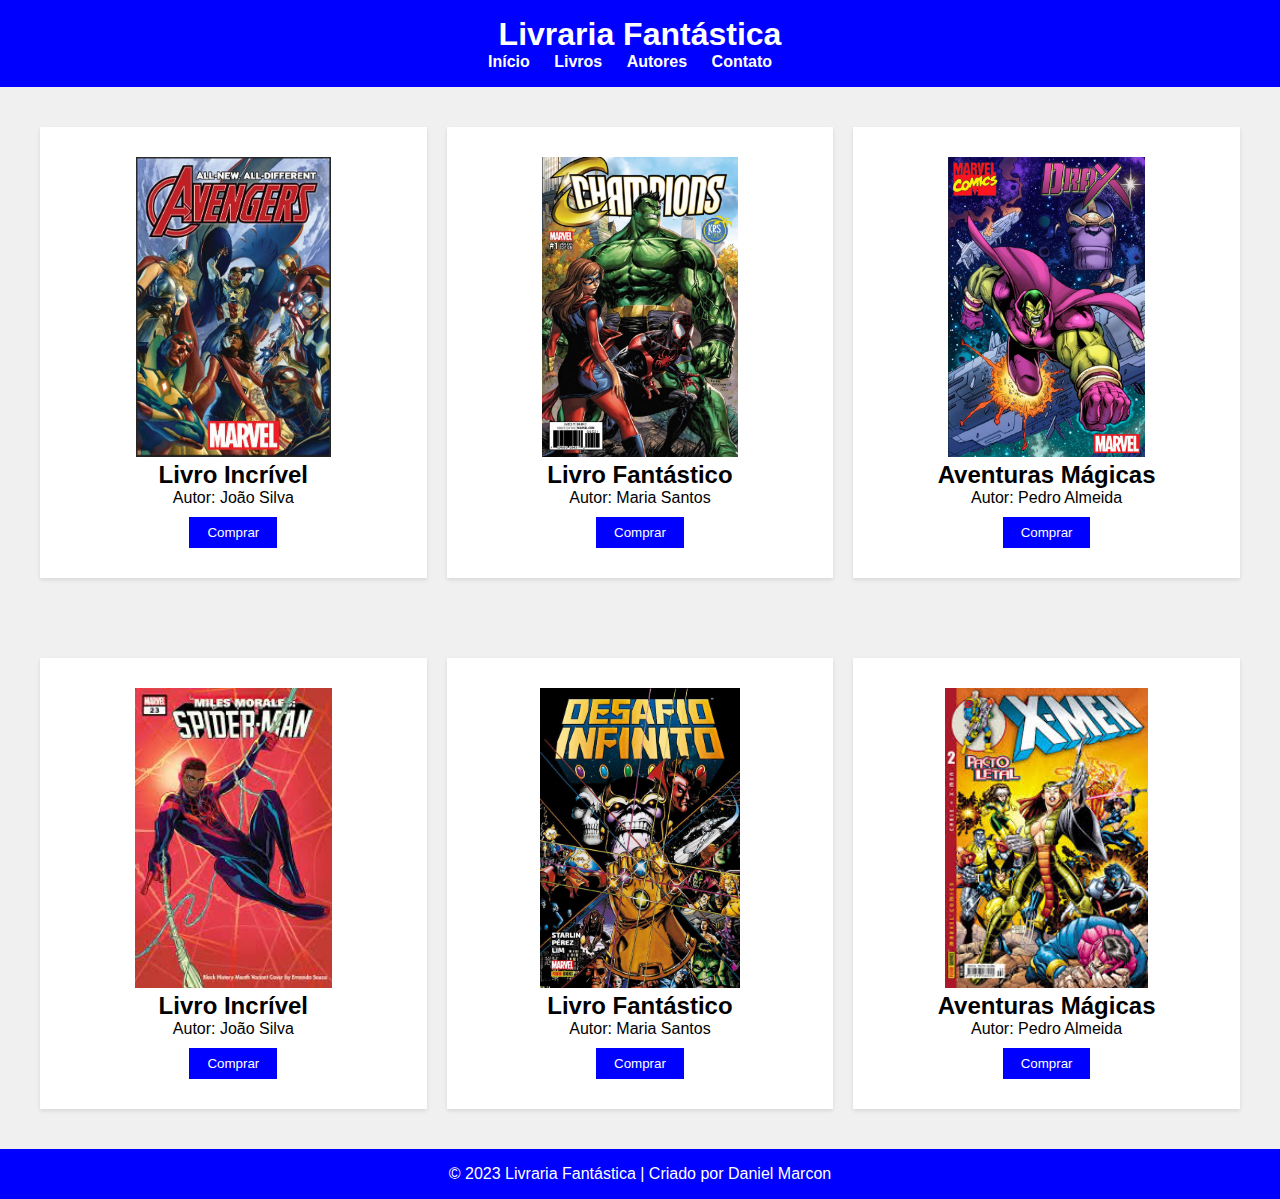
==== index.html @ cdb47e47 "faasdas" ====
<!DOCTYPE html>
<html lang="pt-br">
<head>
    <meta charset="UTF-8">
    <meta name="viewport" content="width=device-width, initial-scale=1.0">
    <title>Livraria</title>
    <link rel="stylesheet" href="style.css">
</head>
<body>
    <header>
        <h1>Livraria Fantástica</h1>
        <nav>
            <ul>
                <li><a href="#">Início</a></li>
                <li><a href="#">Livros</a></li>
                <li><a href="#">Autores</a></li>
                <li><a href="#">Contato</a></li>
            </ul>
        </nav>
    </header>
    <main>
        <section class="cards">
            <div class="card">
                <img src="img/all-new-all-different-avengers-1-capa.jpg" alt="Livro 1">
                <h2>Livro Incrível</h2>
                <p>Autor: João Silva</p>
                <button>Comprar</button>
            </div>

            <div class="card">
                <img src="img/champions4.jpg" alt="Livro 2">
                <h2>Livro Fantástico</h2>
                <p>Autor: Maria Santos</p>
                <button>Comprar</button>
            </div>

            <div class="card">
                <img src="img/Marvel-lançará-capas-celebrando-os-anos-1990_capa.jpg" alt="Livro 3">
                <h2>Aventuras Mágicas</h2>
                <p>Autor: Pedro Almeida</p>
                <button>Comprar</button>
            </div>
        </section>
    </main>
    <main>
        <section class="cards">
            <div class="card">
                <img src="img/download.jfif" alt="Livro 1">
                <h2>Livro Incrível</h2>
                <p>Autor: João Silva</p>
                <button>Comprar</button>
            </div>

            <div class="card">
                <img src="img/Desafio.jpg" alt="Livro 2">
                <h2>Livro Fantástico</h2>
                <p>Autor: Maria Santos</p>
                <button>Comprar</button>
            </div>

            <div class="card">
                <img src="img/images.jfif" alt="Livro 3">
                <h2>Aventuras Mágicas</h2>
                <p>Autor: Pedro Almeida</p>
                <button>Comprar</button>
            </div>
        </section>
    </main>
    <footer>
        <p>&copy; 2023 Livraria Fantástica | Criado por Daniel Marcon</p>
    </footer>
</body>
</html>
---- style.css ----
/* estilos.css */

/* Reset de Estilos */
* {
    margin: 0; /* Remove a margem padrão */
    padding: 0; /* Remove o padding padrão */
    box-sizing: border-box; /* Faz com que o padding e a borda não aumentem o tamanho do elemento */
}

body {
    font-family: Arial, sans-serif; /* Define a fonte padrão */
    background-color: #f0f0f0; /* Define a cor de fundo */
}

header {
    background-color: blue; /* Define a cor de fundo */
    color: #fff; /* Define a cor do texto */
    text-align: center; /* Centraliza o texto */
    padding: 1rem; /* Define um espaçamento interno */
}

nav ul {
    list-style: none; /* Remove a bolinha da lista */
}

nav li {
    display: inline; /* Faz com que os itens da lista fiquem na mesma linha */
    margin-right: 20px; /* Define um espaçamento entre os itens */
}

nav a {
    text-decoration: none; /* Remove o sublinhado dos links */
    color: #fff; /* Define a cor do texto */
    font-weight: bold; /* Define o peso da fonte */
    transition: background-color 0.3s ease;
}
nav a:hover {
    background-color: black;
}

main {
    padding: 30px; /* Define um espaçamento interno */
    overflow: hidden; /* Faz com que o elemento não ultrapasse o tamanho do pai */
}

.card {
    width: calc(33.33% - 20px); /* 33.33% - 40px */
    margin: 10px; /* Define um espaçamento externo */
    padding: 30px; /* Define um espaçamento interno */
    background-color: #fff; /* Define a cor de fundo */
    box-shadow: 0 2px 4px rgba(0, 0, 0, 0.1); /* Adiciona uma sombra */
    text-align: center; /* Centraliza o texto */
    float: left; /* Faz com que os elementos fiquem na mesma linha */
}

.card img {
    max-width: 100%; /* Define a largura máxima da imagem */
    height: 300px; /* Define a altura da imagem */
}

.card button {
    background-color: blue;
    color: #fff;
    border: none;
    padding: 8px 18px;
    margin-top: 10px;
    cursor: pointer; /* Muda o cursor do mouse */
    transition: background-color 0.3s ease; /* Adiciona uma transição suave */
}

.card button:hover {
    background-color: black; /* Muda a cor de fundo ao passar o mouse */
}

footer {
    background-color: blue;
    color: #fff;
    text-align: center;
    padding: 1rem;
}
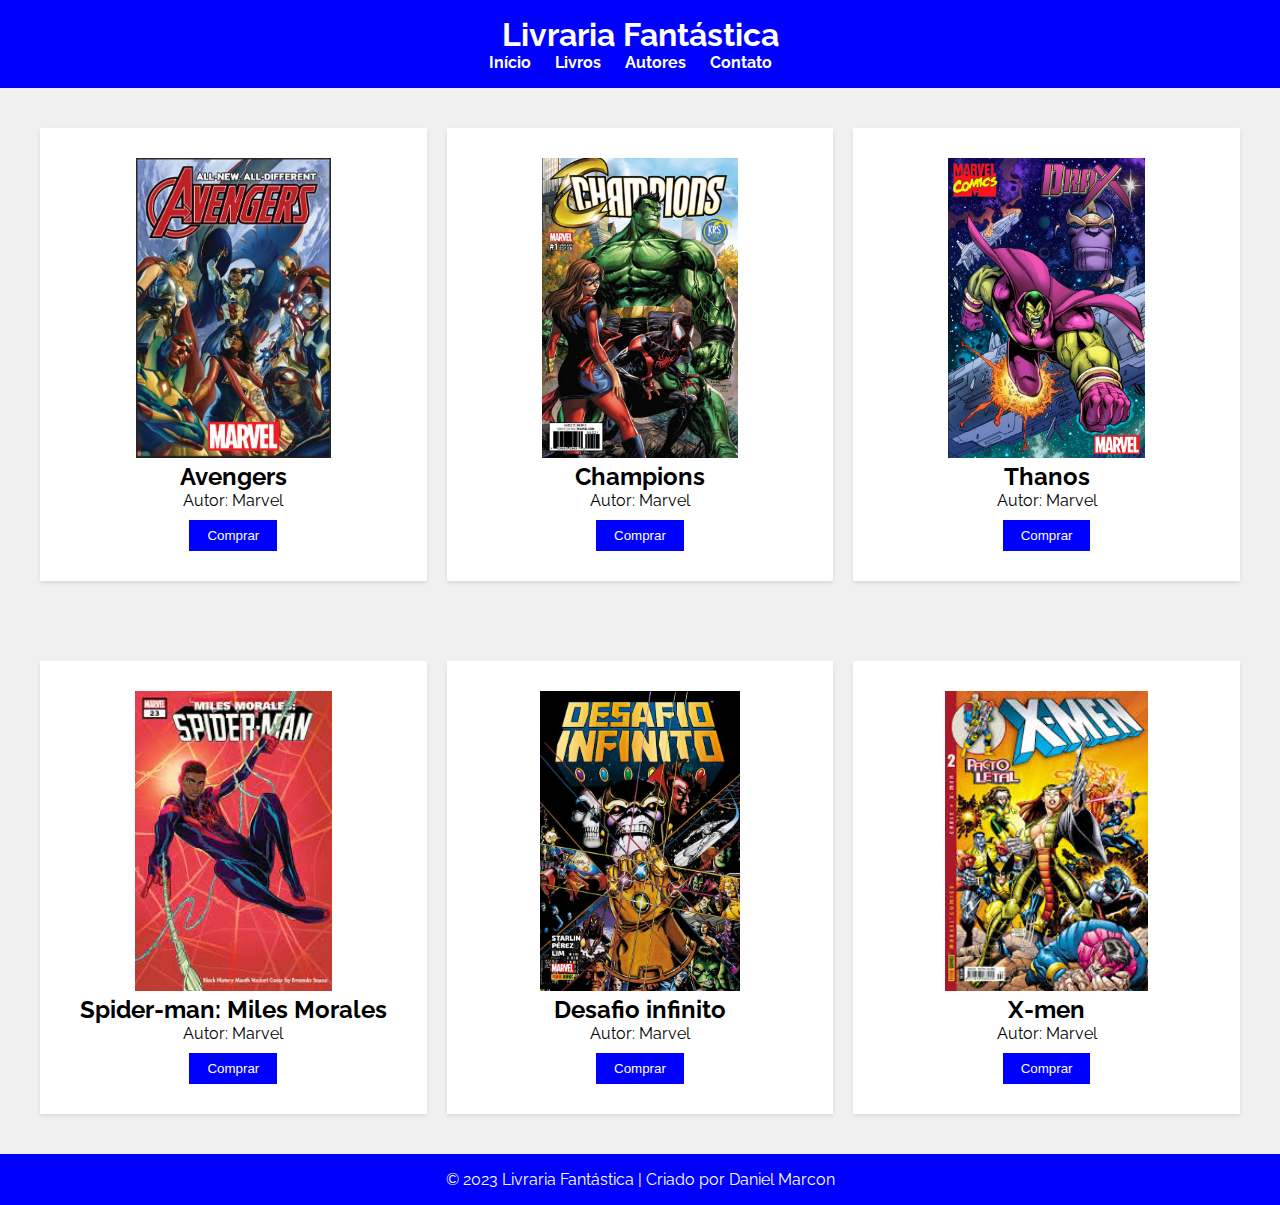
==== commit 3203bed2: "dasdwad" ====
--- a/index.html
+++ b/index.html
@@ -22,22 +22,22 @@
         <section class="cards">
             <div class="card">
                 <img src="img/all-new-all-different-avengers-1-capa.jpg" alt="Livro 1">
-                <h2>Livro Incrível</h2>
-                <p>Autor: João Silva</p>
+                <h2>Avengers</h2>
+                <p>Autor: Marvel</p>
                 <button>Comprar</button>
             </div>
 
             <div class="card">
                 <img src="img/champions4.jpg" alt="Livro 2">
-                <h2>Livro Fantástico</h2>
-                <p>Autor: Maria Santos</p>
+                <h2>Champions</h2>
+                <p>Autor: Marvel</p>
                 <button>Comprar</button>
             </div>
 
             <div class="card">
                 <img src="img/Marvel-lançará-capas-celebrando-os-anos-1990_capa.jpg" alt="Livro 3">
-                <h2>Aventuras Mágicas</h2>
-                <p>Autor: Pedro Almeida</p>
+                <h2>Thanos</h2>
+                <p>Autor: Marvel</p>
                 <button>Comprar</button>
             </div>
         </section>
@@ -46,22 +46,22 @@
         <section class="cards">
             <div class="card">
                 <img src="img/download.jfif" alt="Livro 1">
-                <h2>Livro Incrível</h2>
-                <p>Autor: João Silva</p>
+                <h2>Spider-man: Miles Morales</h2>
+                <p>Autor: Marvel</p>
                 <button>Comprar</button>
             </div>
 
             <div class="card">
                 <img src="img/Desafio.jpg" alt="Livro 2">
-                <h2>Livro Fantástico</h2>
-                <p>Autor: Maria Santos</p>
+                <h2>Desafio infinito</h2>
+                <p>Autor: Marvel</p>
                 <button>Comprar</button>
             </div>
 
             <div class="card">
                 <img src="img/images.jfif" alt="Livro 3">
-                <h2>Aventuras Mágicas</h2>
-                <p>Autor: Pedro Almeida</p>
+                <h2>X-men</h2>
+                <p>Autor: Marvel</p>
                 <button>Comprar</button>
             </div>
         </section>
--- a/style.css
+++ b/style.css
@@ -1,37 +1,35 @@
-/* estilos.css */
-
-/* Reset de Estilos */
+@import url('https://fonts.googleapis.com/css2?family=Raleway:wght@500&display=swap');
 * {
-    margin: 0; /* Remove a margem padrão */
-    padding: 0; /* Remove o padding padrão */
-    box-sizing: border-box; /* Faz com que o padding e a borda não aumentem o tamanho do elemento */
+    margin: 0;
+    padding: 0;
+    box-sizing: border-box;
 }
 
 body {
-    font-family: Arial, sans-serif; /* Define a fonte padrão */
-    background-color: #f0f0f0; /* Define a cor de fundo */
+    font-family: 'Raleway', sans-serif;
+    background-color: #f0f0f0;
 }
 
 header {
-    background-color: blue; /* Define a cor de fundo */
-    color: #fff; /* Define a cor do texto */
-    text-align: center; /* Centraliza o texto */
-    padding: 1rem; /* Define um espaçamento interno */
+    background-color: blue;
+    color: #fff;
+    text-align: center;
+    padding: 1rem;
 }
 
 nav ul {
-    list-style: none; /* Remove a bolinha da lista */
+    list-style: none;
 }
 
 nav li {
-    display: inline; /* Faz com que os itens da lista fiquem na mesma linha */
-    margin-right: 20px; /* Define um espaçamento entre os itens */
+    display: inline;
+    margin-right: 20px;
 }
 
 nav a {
-    text-decoration: none; /* Remove o sublinhado dos links */
-    color: #fff; /* Define a cor do texto */
-    font-weight: bold; /* Define o peso da fonte */
+    text-decoration: none;
+    color: #fff;
+    font-weight: bold;
     transition: background-color 0.3s ease;
 }
 nav a:hover {
@@ -39,23 +37,23 @@
 }
 
 main {
-    padding: 30px; /* Define um espaçamento interno */
-    overflow: hidden; /* Faz com que o elemento não ultrapasse o tamanho do pai */
+    padding: 30px;
+    overflow: hidden;
 }
 
 .card {
-    width: calc(33.33% - 20px); /* 33.33% - 40px */
-    margin: 10px; /* Define um espaçamento externo */
-    padding: 30px; /* Define um espaçamento interno */
-    background-color: #fff; /* Define a cor de fundo */
-    box-shadow: 0 2px 4px rgba(0, 0, 0, 0.1); /* Adiciona uma sombra */
-    text-align: center; /* Centraliza o texto */
-    float: left; /* Faz com que os elementos fiquem na mesma linha */
+    width: calc(33.33% - 20px);
+    margin: 10px;
+    padding: 30px;
+    background-color: #fff;
+    box-shadow: 0 2px 4px rgba(0, 0, 0, 0.1);
+    text-align: center;
+    float: left;
 }
 
 .card img {
-    max-width: 100%; /* Define a largura máxima da imagem */
-    height: 300px; /* Define a altura da imagem */
+    max-width: 100%;
+    height: 300px;
 }
 
 .card button {
@@ -64,12 +62,12 @@
     border: none;
     padding: 8px 18px;
     margin-top: 10px;
-    cursor: pointer; /* Muda o cursor do mouse */
-    transition: background-color 0.3s ease; /* Adiciona uma transição suave */
+    cursor: pointer;
+    transition: background-color 0.3s ease;
 }
 
 .card button:hover {
-    background-color: black; /* Muda a cor de fundo ao passar o mouse */
+    background-color: black;
 }
 
 footer {
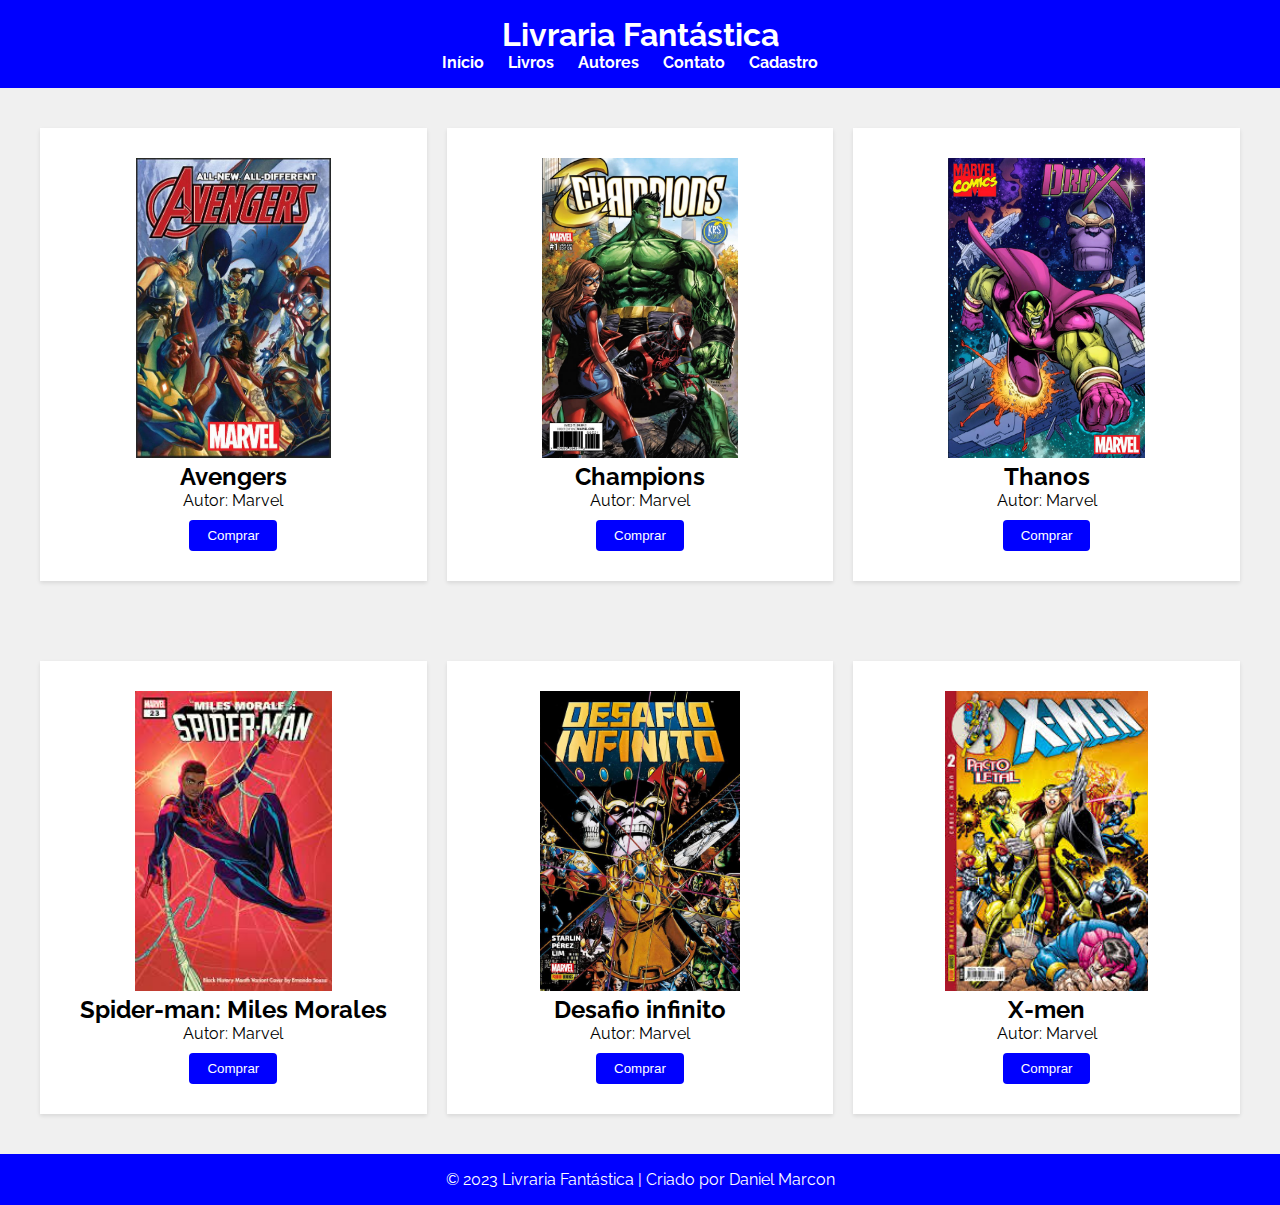
==== commit 6c032aec: "dadasda" ====
--- a/index.html
+++ b/index.html
@@ -15,6 +15,7 @@
                 <li><a href="#">Livros</a></li>
                 <li><a href="#">Autores</a></li>
                 <li><a href="#">Contato</a></li>
+                <li><a href="cadastro.html">Cadastro</a></li>
             </ul>
         </nav>
     </header>
--- a/style.css
+++ b/style.css
@@ -75,4 +75,94 @@
     color: #fff;
     text-align: center;
     padding: 1rem;
-}+}
+.container {
+    width: 1200px;
+    max-width: 100%;
+    margin: 0 auto;
+    padding: 20px;
+    background-color: #fff;
+    box-shadow: 0 2px 4px rgba(0, 0, 0, 0.1);
+}
+
+form {
+  overflow: hidden;
+}
+
+form fieldset {
+  border: 1px solid #ccc;
+  border-radius: 4px;
+  padding: 10px;
+  margin-bottom: 10px;
+}
+
+form legend {
+  font-weight: bold;
+  color: #777;
+}
+.input-container {
+    margin-bottom: 10px;
+}
+
+.input-container label {
+    display: block;
+    margin-bottom: 5px;
+    font-weight: bold;
+    font-size: 14px;
+}
+
+input[type="text"],
+input[type="date"],
+input[type="number"] {
+  width: 100%;
+  padding: 8px;
+  border: 1px solid #ccc;
+  border-radius: 4px;
+  color: #555;
+}
+.radio-group label {
+    display: inline;
+    margin-right: 10px;
+    font-weight: normal;
+  }
+  
+  .input-check {
+      display: inline-block;
+      margin-right: 10px;
+  }
+  
+  .input-check input[type="checkbox"] + label {
+      display: inline-block;
+      font-weight: normal;
+  }
+  textarea {
+    width: 100%;
+    padding: 8px;
+    border: 1px solid #ccc;
+    border-radius: 4px;
+    resize: vertical;
+    height: 120px;
+  }
+  
+  select {
+    width: 100%;
+    padding: 8px;
+    border: 1px solid #ccc;
+    border-radius: 4px;
+  }
+  button {
+    background-color: #007bff;
+    color: white;
+    border: none;
+    border-radius: 4px;
+    padding: 10px;
+    cursor: pointer;
+  }
+  
+  button[type="reset"] {
+    background-color: #6c757d;
+  }
+  
+  button:hover {
+    background-color: #0056b3;
+  }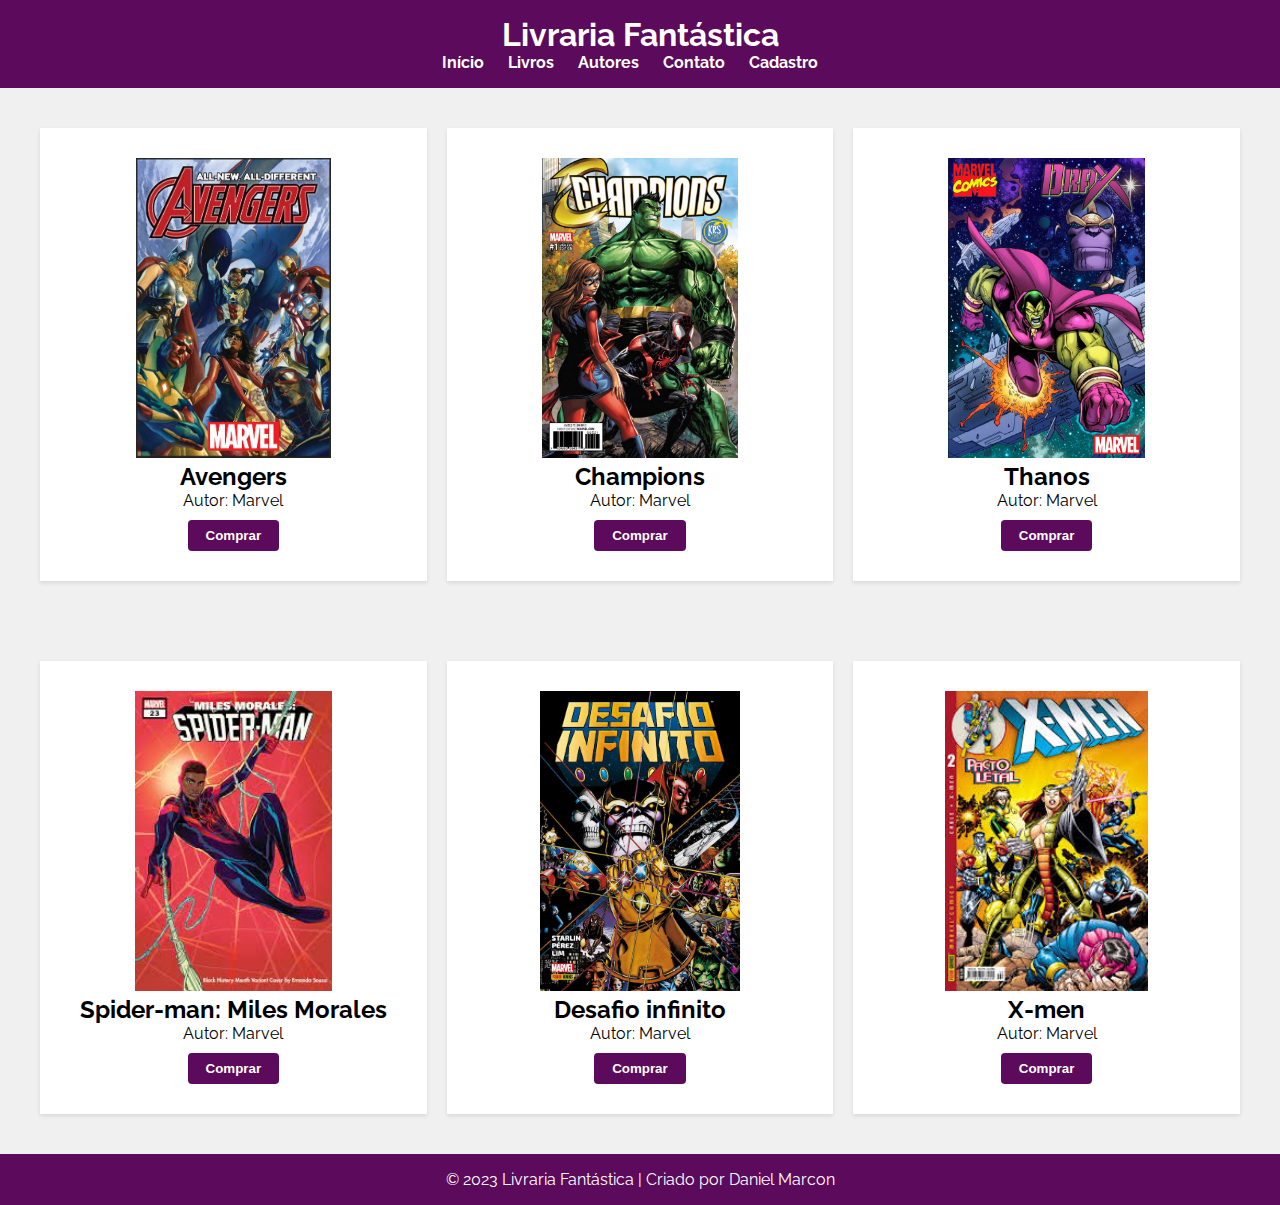
==== commit 2ed7f3e5: "oiuabdsa" ====
--- a/index.html
+++ b/index.html
@@ -5,6 +5,7 @@
     <meta name="viewport" content="width=device-width, initial-scale=1.0">
     <title>Livraria</title>
     <link rel="stylesheet" href="style.css">
+    <script src="script.js"></script>
 </head>
 <body>
     <header>
@@ -22,48 +23,48 @@
     <main>
         <section class="cards">
             <div class="card">
-                <img src="img/all-new-all-different-avengers-1-capa.jpg" alt="Livro 1">
+                <img src="img/all-new-all-different-avengers-1-capa.jpg" alt="Avengers">
                 <h2>Avengers</h2>
                 <p>Autor: Marvel</p>
-                <button>Comprar</button>
+                <button class="comprar"><a href="livro.html">Comprar</a></button>
             </div>
 
             <div class="card">
-                <img src="img/champions4.jpg" alt="Livro 2">
+                <img src="img/champions4.jpg" alt="Champions">
                 <h2>Champions</h2>
                 <p>Autor: Marvel</p>
-                <button>Comprar</button>
+                <button class="comprar"><a href="livro.html">Comprar</a></button>
             </div>
 
             <div class="card">
-                <img src="img/Marvel-lançará-capas-celebrando-os-anos-1990_capa.jpg" alt="Livro 3">
+                <img src="img/Marvel-lançará-capas-celebrando-os-anos-1990_capa.jpg" alt="Thanos">
                 <h2>Thanos</h2>
                 <p>Autor: Marvel</p>
-                <button>Comprar</button>
+                <button class="comprar"><a href="livro.html">Comprar</a></button>
             </div>
         </section>
     </main>
     <main>
         <section class="cards">
             <div class="card">
-                <img src="img/download.jfif" alt="Livro 1">
+                <img src="img/download.jfif" alt="Spider-man: Miles Morales">
                 <h2>Spider-man: Miles Morales</h2>
                 <p>Autor: Marvel</p>
-                <button>Comprar</button>
+                <button class="comprar"><a href="livro.html">Comprar</a></button>
             </div>
 
             <div class="card">
-                <img src="img/Desafio.jpg" alt="Livro 2">
+                <img src="img/Desafio.jpg" alt="Desafio infinito">
                 <h2>Desafio infinito</h2>
                 <p>Autor: Marvel</p>
-                <button>Comprar</button>
+                <button class="comprar"><a href="livro.html">Comprar</a></button>
             </div>
 
             <div class="card">
-                <img src="img/images.jfif" alt="Livro 3">
+                <img src="img/images.jfif" alt="X-men">
                 <h2>X-men</h2>
                 <p>Autor: Marvel</p>
-                <button>Comprar</button>
+                <button class="comprar"><a href="livro.html">Comprar</a></button>
             </div>
         </section>
     </main>
--- a/style.css
+++ b/style.css
@@ -11,7 +11,7 @@
 }
 
 header {
-    background-color: blue;
+    background-color: #5c0a5c;
     color: #fff;
     text-align: center;
     padding: 1rem;
@@ -57,7 +57,7 @@
 }
 
 .card button {
-    background-color: blue;
+    background-color: #5c0a5c;
     color: #fff;
     border: none;
     padding: 8px 18px;
@@ -71,7 +71,7 @@
 }
 
 footer {
-    background-color: blue;
+    background-color: #5c0a5c;
     color: #fff;
     text-align: center;
     padding: 1rem;
@@ -112,6 +112,7 @@
 }
 
 input[type="text"],
+input[type="email"],
 input[type="date"],
 input[type="number"] {
   width: 100%;
@@ -165,4 +166,10 @@
   
   button:hover {
     background-color: #0056b3;
-  }+  }
+
+button a {
+    text-decoration: none;
+    color: #fff;
+    font-weight: bold;
+  }
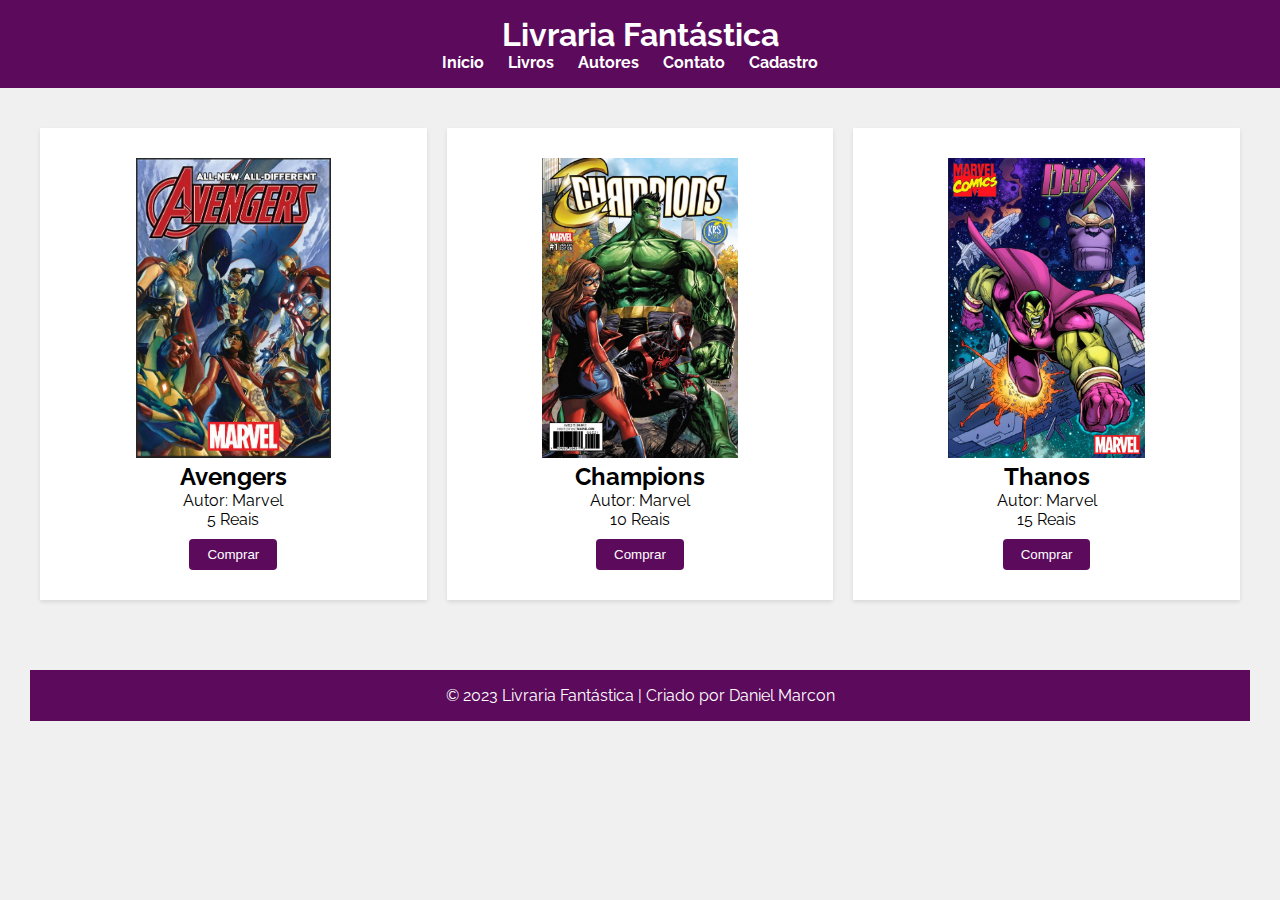
==== commit 10de8b7a: "1231235235" ====
--- a/index.html
+++ b/index.html
@@ -26,49 +26,28 @@
                 <img src="img/all-new-all-different-avengers-1-capa.jpg" alt="Avengers">
                 <h2>Avengers</h2>
                 <p>Autor: Marvel</p>
-                <button class="comprar"><a href="livro.html">Comprar</a></button>
+                <p>5 Reais</p>
+                <a href="livro.html"><button class="comprar">Comprar</button></a>
             </div>
 
             <div class="card">
                 <img src="img/champions4.jpg" alt="Champions">
                 <h2>Champions</h2>
                 <p>Autor: Marvel</p>
-                <button class="comprar"><a href="livro.html">Comprar</a></button>
+                <p>10 Reais</p>
+                <a href="livro.html"><button class="comprar">Comprar</button></a>
             </div>
 
             <div class="card">
                 <img src="img/Marvel-lançará-capas-celebrando-os-anos-1990_capa.jpg" alt="Thanos">
                 <h2>Thanos</h2>
                 <p>Autor: Marvel</p>
-                <button class="comprar"><a href="livro.html">Comprar</a></button>
+                <p>15 Reais</p>
+                <a href="livro.html"><button class="comprar">Comprar</button></a>
             </div>
         </section>
     </main>
-    <main>
-        <section class="cards">
-            <div class="card">
-                <img src="img/download.jfif" alt="Spider-man: Miles Morales">
-                <h2>Spider-man: Miles Morales</h2>
-                <p>Autor: Marvel</p>
-                <button class="comprar"><a href="livro.html">Comprar</a></button>
-            </div>
-
-            <div class="card">
-                <img src="img/Desafio.jpg" alt="Desafio infinito">
-                <h2>Desafio infinito</h2>
-                <p>Autor: Marvel</p>
-                <button class="comprar"><a href="livro.html">Comprar</a></button>
-            </div>
-
-            <div class="card">
-                <img src="img/images.jfif" alt="X-men">
-                <h2>X-men</h2>
-                <p>Autor: Marvel</p>
-                <button class="comprar"><a href="livro.html">Comprar</a></button>
-            </div>
-        </section>
-    </main>
-    <footer>
+    <main>    <footer>
         <p>&copy; 2023 Livraria Fantástica | Criado por Daniel Marcon</p>
     </footer>
 </body>
--- a/style.css
+++ b/style.css
@@ -113,6 +113,7 @@
 
 input[type="text"],
 input[type="email"],
+input[type="tel"],
 input[type="date"],
 input[type="number"] {
   width: 100%;
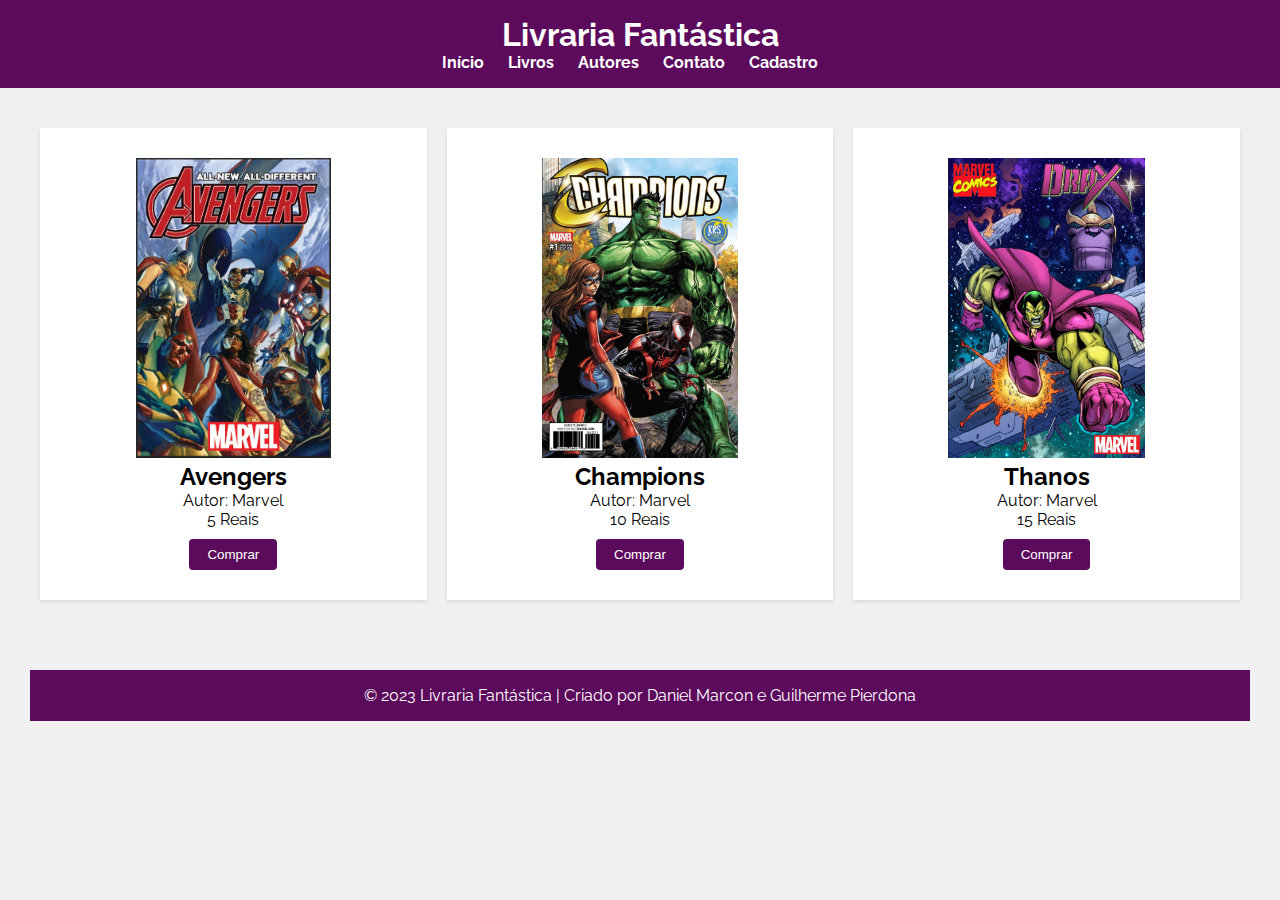
==== commit db7efaf7: "ssjndoaisuhd" ====
--- a/index.html
+++ b/index.html
@@ -48,7 +48,7 @@
         </section>
     </main>
     <main>    <footer>
-        <p>&copy; 2023 Livraria Fantástica | Criado por Daniel Marcon</p>
+        <p>&copy; 2023 Livraria Fantástica | Criado por Daniel Marcon e Guilherme Pierdona</p>
     </footer>
 </body>
 </html>